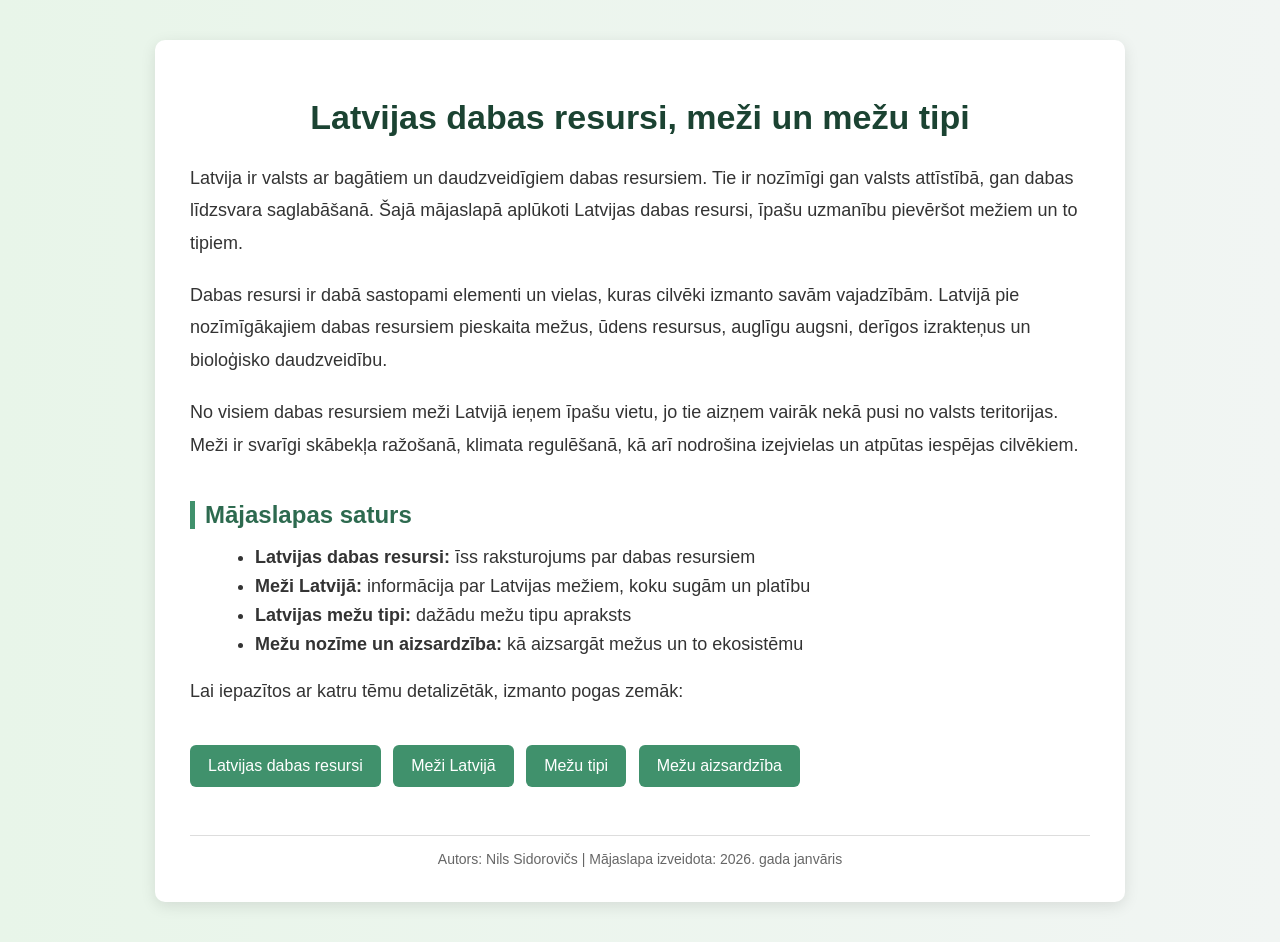
==== index.html @ 241e3bf8 "Add files via upload" ====
<!DOCTYPE html>
<html lang="lv">
<head>
    <meta charset="UTF-8">  
    <meta name="viewport" content="width=device-width, initial-scale=1.0">
    <title>Latvijas dabas resursi, meži un mežu tipi</title>
    <link rel="stylesheet" href="Saturs.style.css">
</head>
<body>

    <div class="container">

        <h1>Latvijas dabas resursi, meži un mežu tipi</h1>

        <p>
            Latvija ir valsts ar bagātiem un daudzveidīgiem dabas resursiem.
            Tie ir nozīmīgi gan valsts attīstībā, gan dabas līdzsvara saglabāšanā.
            Šajā mājaslapā aplūkoti Latvijas dabas resursi,
            īpašu uzmanību pievēršot mežiem un to tipiem.
        </p>

        <p>
            Dabas resursi ir dabā sastopami elementi un vielas,
            kuras cilvēki izmanto savām vajadzībām.
            Latvijā pie nozīmīgākajiem dabas resursiem pieskaita
            mežus, ūdens resursus, auglīgu augsni,
            derīgos izrakteņus un bioloģisko daudzveidību.
        </p>

        <p>
            No visiem dabas resursiem meži Latvijā ieņem īpašu vietu,
            jo tie aizņem vairāk nekā pusi no valsts teritorijas.
            Meži ir svarīgi skābekļa ražošanā, klimata regulēšanā,
            kā arī nodrošina izejvielas un atpūtas iespējas cilvēkiem.
        </p>

        <h2>Mājaslapas saturs</h2>

        <ul>
            <li><strong>Latvijas dabas resursi:</strong> īss raksturojums par dabas resursiem</li>
            <li><strong>Meži Latvijā:</strong> informācija par Latvijas mežiem, koku sugām un platību</li>
            <li><strong>Latvijas mežu tipi:</strong> dažādu mežu tipu apraksts</li>
            <li><strong>Mežu nozīme un aizsardzība:</strong> kā aizsargāt mežus un to ekosistēmu</li>
        </ul>

        <p>Lai iepazītos ar katru tēmu detalizētāk, izmanto pogas zemāk:</p>

        <!-- Navigācija uz citām lapām -->
        <div class="nav">
            <a href="latvijasdabasresursi.html">Latvijas dabas resursi</a>
            <a href="latvijasmezi.html">Meži Latvijā</a>
            <a href="latvijasmezutipi.html">Mežu tipi</a>
            <a href="latvijasmezuaizsardziba.html">Mežu aizsardzība</a>
        </div>

        <!-- Footer -->
        <footer>
            Autors: Nils Sidorovičs | Mājaslapa izveidota: 2026. gada janvāris
        </footer>

    </div>

</body>
</html>
---- Saturs.style.css ----
/* ===== VISPĀRĒJAIS ===== */
body {
    font-family: "Segoe UI", Arial, sans-serif;
    background: linear-gradient(to right, #e8f5e9, #f1f5f3);
    margin: 0;
    padding: 0;
    color: #333;
}

/* ===== KONTEINERS ===== */
.container {
    max-width: 900px;
    margin: 40px auto;
    padding: 35px;
    background-color: #ffffff;
    border-radius: 10px;
    box-shadow: 0 4px 15px rgba(0,0,0,0.1);
}

/* ===== VIRSRĀKSTI ===== */
.container h1 {
    text-align: center;
    font-size: 34px;
    margin-bottom: 25px;
    color: #1b4332;
}

.container h2 {
    font-size: 24px;
    margin-top: 40px;
    margin-bottom: 15px;
    color: #2d6a4f;
    border-left: 5px solid #40916c;
    padding-left: 10px;
}

/* ===== TEKSTS ===== */
.container p {
    font-size: 18px;
    line-height: 1.8;
    margin-bottom: 20px;
}

/* ===== SARAKSTI ===== */
.container ul {
    margin-left: 25px;
    margin-bottom: 20px;
    font-size: 18px;
}

.container li {
    margin-bottom: 8px;
}

/* ===== NAVIGĀCIJA ===== */
.nav {
    margin-top: 30px;
}

.nav a {
    display: inline-block;
    margin: 8px 8px 8px 0;
    padding: 12px 18px;
    background-color: #40916c;
    color: white;
    text-decoration: none;
    border-radius: 6px;
    font-size: 16px;
    transition: 0.3s;
}

.nav a:hover {
    background-color: #2d6a4f;
    transform: translateY(-2px);
}

/* ===== TABULAS ===== */
.tabula {
    width: 60%;
    border-collapse: collapse;
    margin: 20px 0;
    font-size: 17px;
}

.tabula th {
    background-color: #40916c;
    color: white;
    padding: 12px;
}

.tabula td {
    padding: 10px;
    border-bottom: 1px solid #ddd;
}

.tabula tr:hover {
    background-color: #f1f5f3;
}

/* ===== ATTĒLI ===== */
.responsive-img {
    width: 100%;
    max-width: 100%;
    border-radius: 8px;
    margin-top: 15px;
}

/* ===== DEFINĪCIJAS BLOKS ===== */
.definicija {
    background-color: #e0f7fa;
    padding: 12px 15px;
    border-left: 5px solid #0097a7;
    margin: 20px 0;
    font-style: italic;
    border-radius: 5px;
}

/* ===== AVOTI ===== */
.avoti {
    font-size: 16px;
}

.avoti a {
    color: #2d6a4f;
}

.avoti a:hover {
    text-decoration: underline;
}

/* ===== FOOTER ===== */
footer {
    margin-top: 40px;
    padding-top: 15px;
    border-top: 1px solid #ddd;
    text-align: center;
    font-size: 14px;
    color: #666;
}
/* ===== ATTĒLU AVOTI ===== */
.avots-img {
    font-size: 14px;
    color: #555;
    margin-top: 5px;
    font-style: italic;
}

.avots-img a {
    color: #2d6a4f;
}

.avots-img a:hover {
    text-decoration: underline;
}
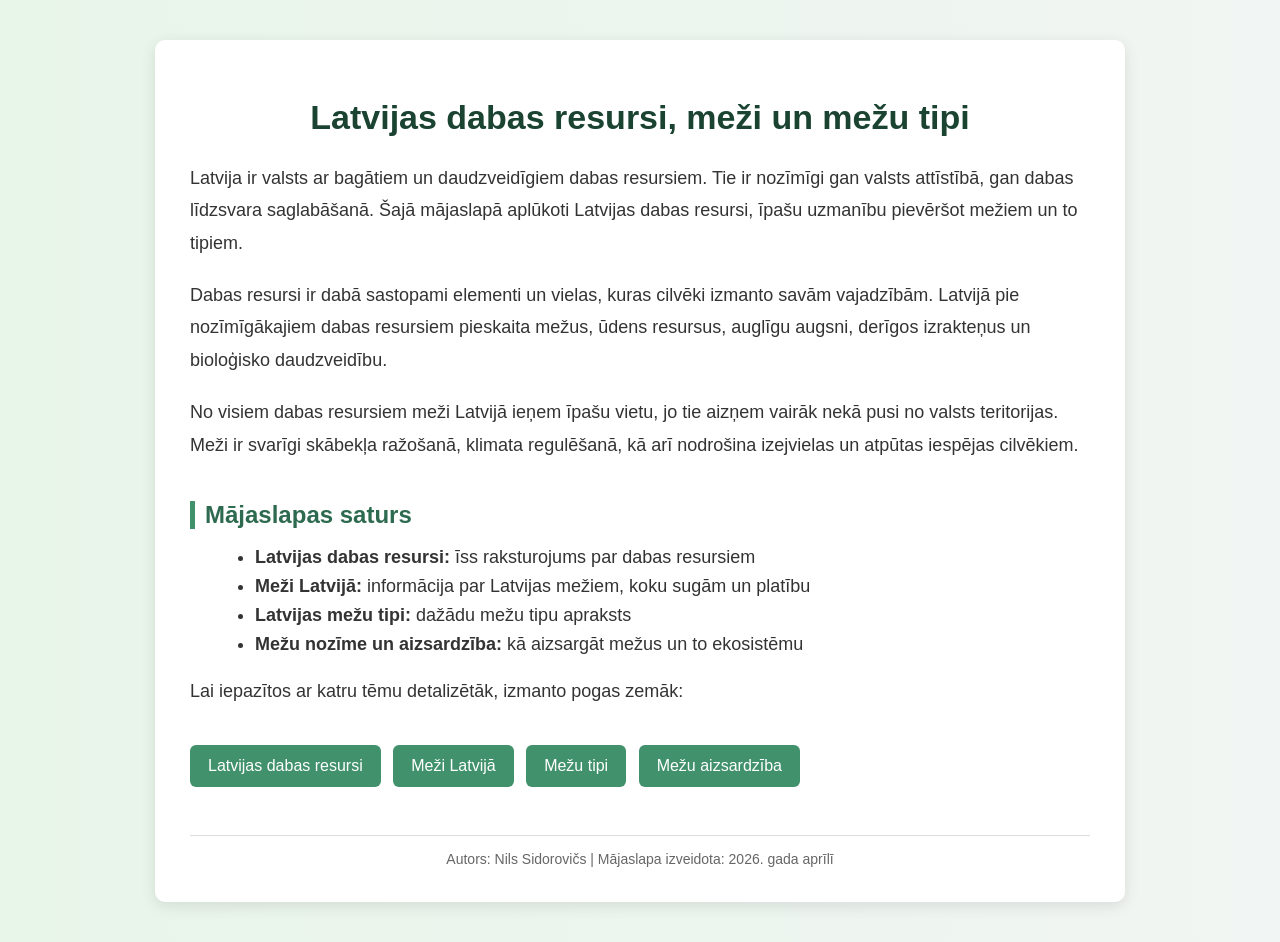
==== commit 50af15aa: "Add files via upload" ====
--- a/index.html
+++ b/index.html
@@ -55,7 +55,7 @@
 
         <!-- Footer -->
         <footer>
-            Autors: Nils Sidorovičs | Mājaslapa izveidota: 2026. gada janvāris
+            Autors: Nils Sidorovičs | Mājaslapa izveidota: 2026. gada aprīlī
         </footer>
 
     </div>
